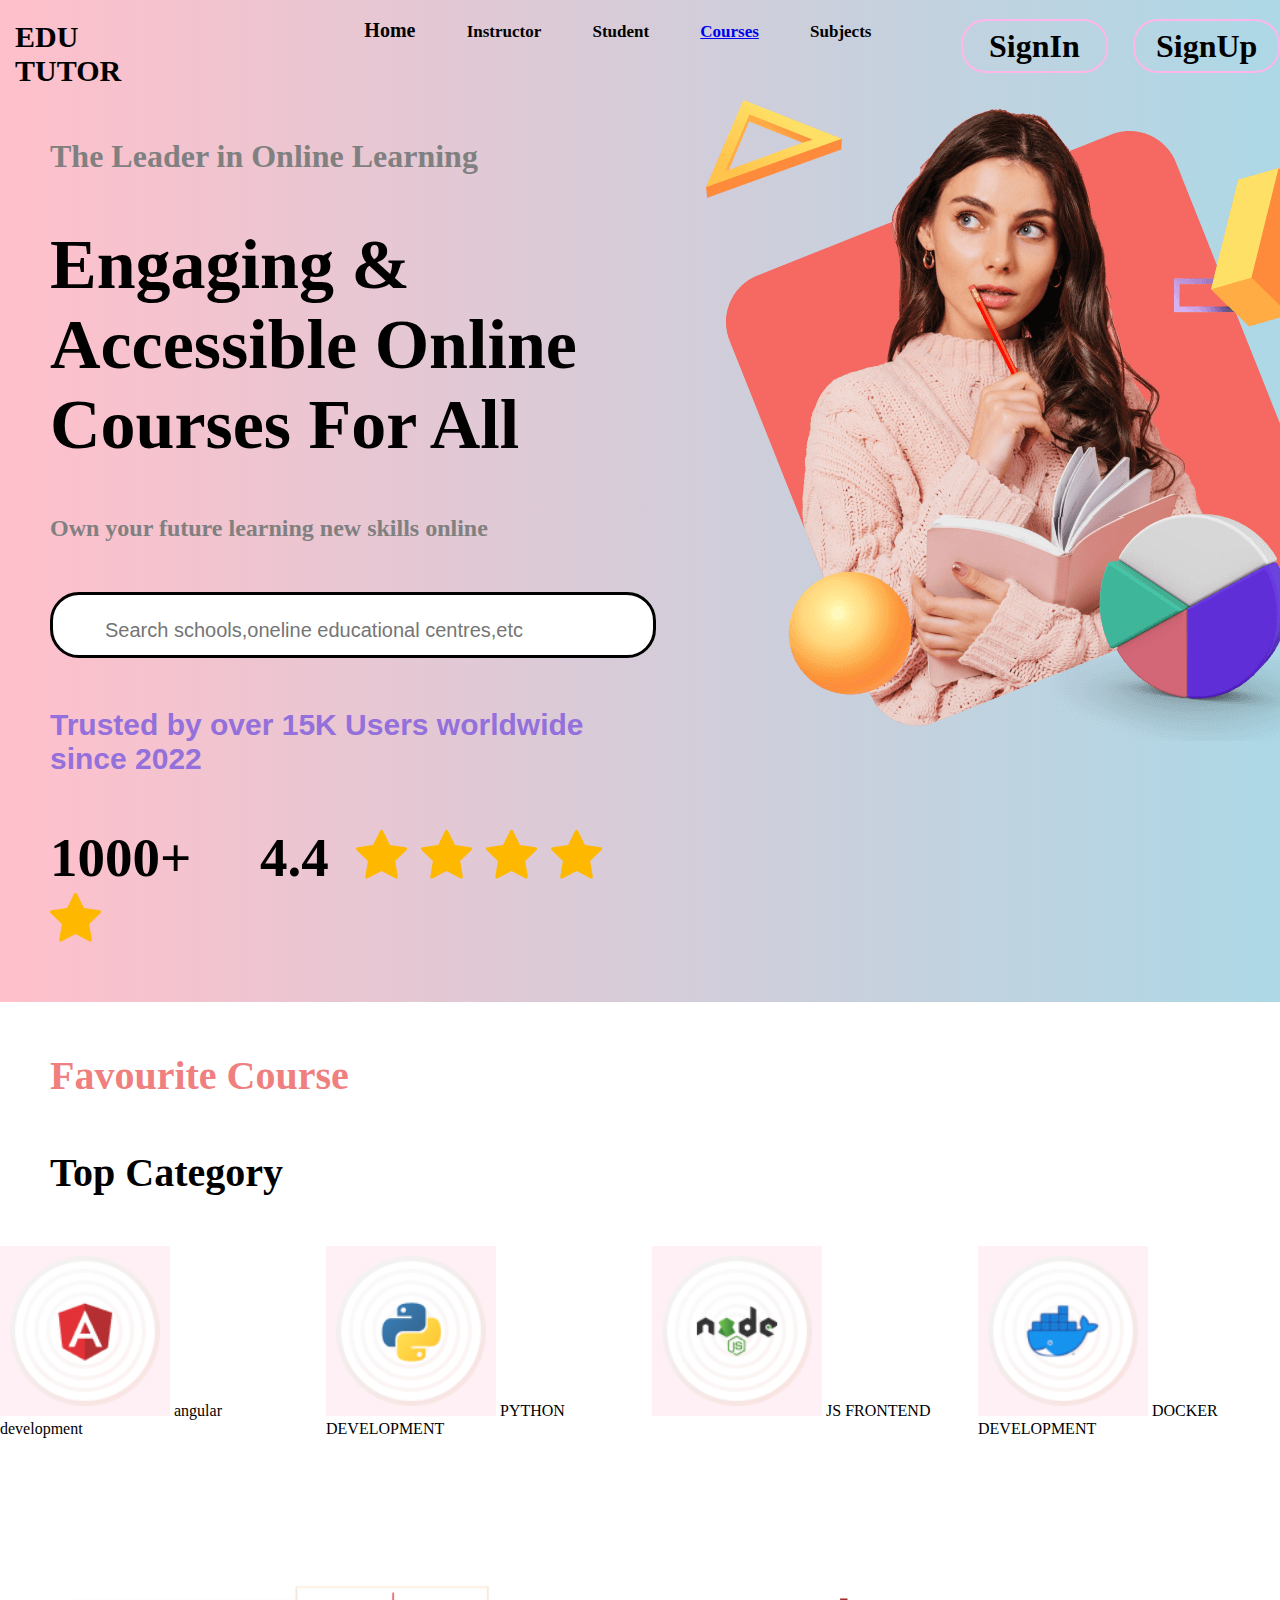
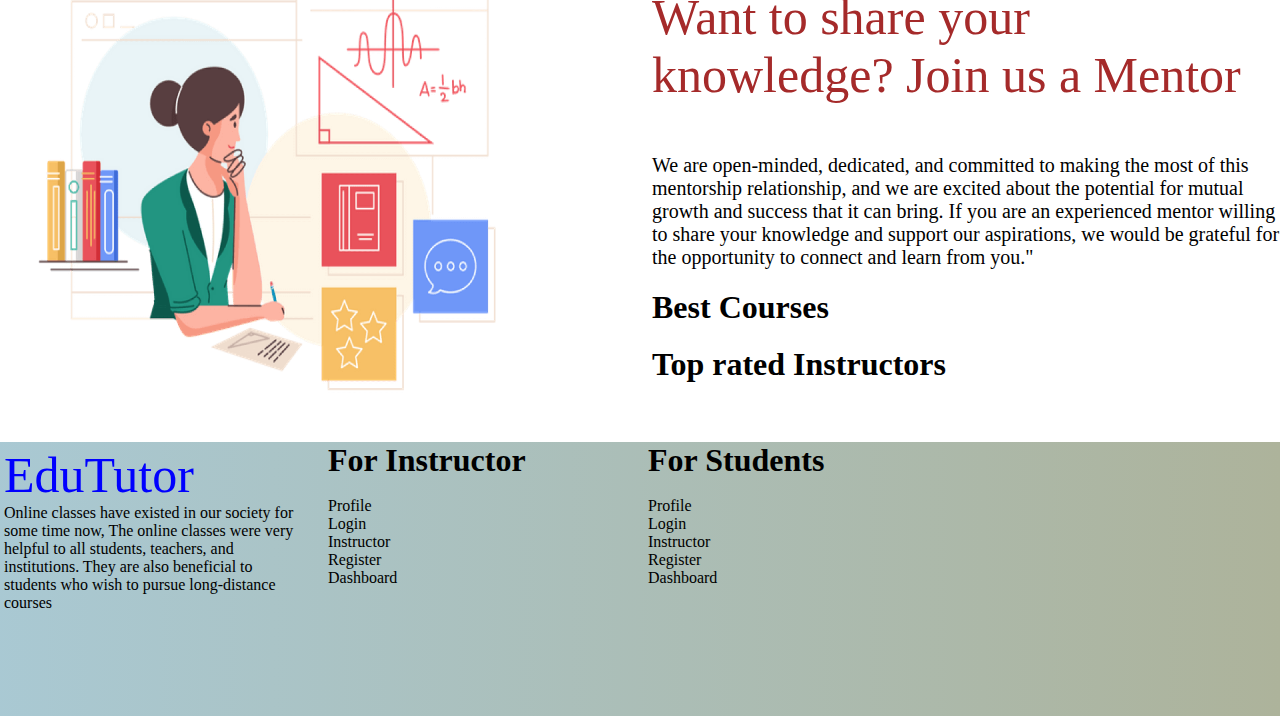
==== homepage.html @ e9d095c8 "added files" ====
<!DOCTYPE html>
<html lang="en">
<head>
    <meta charset="UTF-8">
    <meta name="viewport" content="width=device-width, initial-scale=1.0">
    <title>Document</title>
    <link rel="stylesheet" href="homepage.css">
    <link rel="stylesheet" href="https://cdnjs.cloudflare.com/ajax/libs/font-awesome/4.7.0/css/font-awesome.min.css">
    <link href="bootstrap/css/bootstrap-grid.min.css" type="text/css"
    rel="stylesheet">
    


</head>
<body>
    <div class="container-1st">
        <!-- NAVIGATION BAR -->
        <div style="display: flex;">
            <h1 id="heading-text">EDU TUTOR</h1>
            <div class="nav-bar-text"><p>Home</p></div>
            <div class="nav-bar-text2"><p>Instructor</p></div>
            <div class="nav-bar-text2"><p>Student</p></div>
            <div class="nav-bar-text2"><a href="courses.html">Courses</a></div>
            <div class="nav-bar-text2"><p>Subjects</p></div>
            <div class="signin-button"><h1>SignIn</h1></div>
            <div class="signin-button"  style="margin-left: 2%;"><h1>SignUp</h1>
            </div>
        </div>
        

        <!--  -->
        <div style="display: flex;">
            <div>
                <h1 style="color:grey; margin:50px;">The Leader in Online Learning</h1>
                <h1 style="font-size: 70px; margin:50px">Engaging &<br> Accessible Online<br> Courses For All</h1>
                <h2 style="margin:50px; margin-top:30px;color:grey;">Own your future learning new skills online</h2>
                <div class="form"><form><input type="search" id="search" placeholder="Search schools,oneline educational centres,etc"></form></div>
                    
                <h1 style="color:mediumpurple;  font-family:Verdana, Geneva, Tahoma, sans-serif ;
                font-size:30px; margin-top: 50px;margin:50px; ">Trusted by over 15K Users
                    worldwide since 2022</h1>
                    <div>
                    <h1 style="font-size: 55px;margin:50px;"> 1000+    &nbsp;&nbsp;&nbsp;&nbsp;4.4 &nbsp;<span class="fa fa-star checked"style="color:#FFB800;"></span>
                        <span class="fa fa-star checked "style="color:#FFB800; "></span>
                        <span class="fa fa-star checked"style="color:#FFB800;"></span>
                        <span class="fa fa-star"style="color:#FFB800;"></span>
                        <span class="fa fa-star"style="color:#FFB800;"></span>
                        </h1>
                    </div>
            </div>

            <div><img src="home img.png"></div>
            
        </div>
    </div>
    
    <div>
        <h1 style="color:lightcoral;margin:50px;font-size: 40px;">Favourite Course</h1>
        <p style="font-size: 40px;font-weight: 700;margin:50px">Top Category</p>
        </div>
        <!-- started bootstrap -->
        <div class="row pics ">
            <div class="col-md-3">
            <img src="ad.png">
            angular development
           
            </div>
            <div class="col-md-3">
            <img src="pd.png">
            PYTHON DEVELOPMENT
                  
            </div>
            <div class="col-md-3">
            <img src="js.png">
            JS FRONTEND
            
            </div>
            <div class="col-md-3">
            <img src="dd.png">
            DOCKER DEVELOPMENT
          
            </div>
            </div>
            <!-- some other images
        </div>
        <div class="row mt-5 p-5 course">
            <div class="col-md-4">
                <img src="html.png">
                html
            </div>
            <div class="col-md-4">
                <img src="css.png">
                css
            </div>
            <div class="col-md-4">
                <img src="java.png">
            </div>
        </div> -->
        <div class="row " >
            <div class="col-md-6 stats">
            <img src="share.png ">
        </div>
        <div class="col-md-6 ">
            <p class="mentor">Want to share your knowledge? Join us a Mentor</p>
                <p id="experienced">We are open-minded, dedicated, and committed to making the most of this mentorship relationship,
                     and we are excited about the potential for mutual growth and success that it can bring. 
                     If you are an experienced mentor willing to share your knowledge and support our aspirations,
                      we would be grateful for the opportunity to connect and learn from you."</p>
                      <h1 style="margin-top: 20px;">Best Courses</h1>
                      <h1 style="margin-top: 20px;">Top rated Instructors</h1>
    </div>
    <div class="row bg">
        <div class="col-md-3 m-1">
           <p style="font-size: 50px;color:blue;"> EduTutor</p>
           Online classes have existed in our society for some time now, 
            The online classes were very helpful to all students, teachers, and institutions. 
           They are also beneficial to students who wish to pursue long-distance courses


        </div>
        <div class="col-md-3">
           <h1> For Instructor</h1>
           <br class="space"> Profile
           <br class="space"> Login
           <br class="space"> Instructor
           <br class="space"> Register
           <br style="margin-top: 10px;"> Dashboard 
           <!-- dashboard space -->
        </div>
        <div class="col-md-3">
            <h1> For Students</h1>
            <br class="space"> Profile
            <br class="space"> Login
            <br class="space"> Instructor
            <br class="space"> Register
            <br class="space">Dashboard
        </div>
       <div class="col-md-3">
 
       </div>
    </div>


       
        

        
           
    
    

    
    

</body>
</html>
---- homepage.css ----
.container-1st{
    background: linear-gradient(to right,pink,lightblue);
}
*{
    margin: 0;
}
#heading-text{
    font-size: 30px;
    font-weight: 800;
    padding-left: 15px;
    padding-top: 20px;
    color: black;
}
.nav-bar-text{
    margin-left: 15%;
    font-size: 20px;
    font-weight: 800;
    margin-top: 1.5%;
}
.nav-bar-text2{
    margin-left: 4%;
    font-size: 17px;
    font-weight: 800;
    margin-top: 1.7%;
}
.signin-button{
    width: 160px;
    height: 50px;
    border: 2px solid rgb(255, 182, 232);
    margin-left: 7%;
    margin-top: 1.5%;
    border-radius: 25px;
    display: flex;
    justify-content: center;
    align-items: center;
}
.signin-button:hover{
    background-color:rgb(255, 105, 240);
}
.nav-bar-text2:hover{
    text-decoration: underline;
}
.nav-bar-text:hover{
    text-decoration: underline;
}
.form{
    width: 600px;
    height:60px;
    border:3px solid black;
    border-radius: 29px;
    font-size:13px;
    margin-right: 4px;
    background-color: white;
    display: flex;
    margin: 50px;
    
}
#search{
    margin-left: 50px;
    margin-top: 20px;
    border: 0px;
    width: 500px;
    height: 30px;
    font-size:20px;
    
}
.pics img{height:150px;
    padding: 10px;
    background-color:lavenderblush;
}
.course img{height:150px;
    padding: 10px;
    background-color:lavenderblush;}

.stats  img {margin-top:100px;
width:85%;
height:500px;}

.mentor { margin-top:150px;
   
    font-size: 50px;
    font-family: Century;
    color:brown;


}
#experienced{
    font-size: 20px;
    margin-top: 50px;
}
.space{
    margin-top: 10px;
}
.bg{
    background:linear-gradient(to right, rgb(169, 201, 212),rgb(173, 179, 155));padding-bottom: 100px;
}
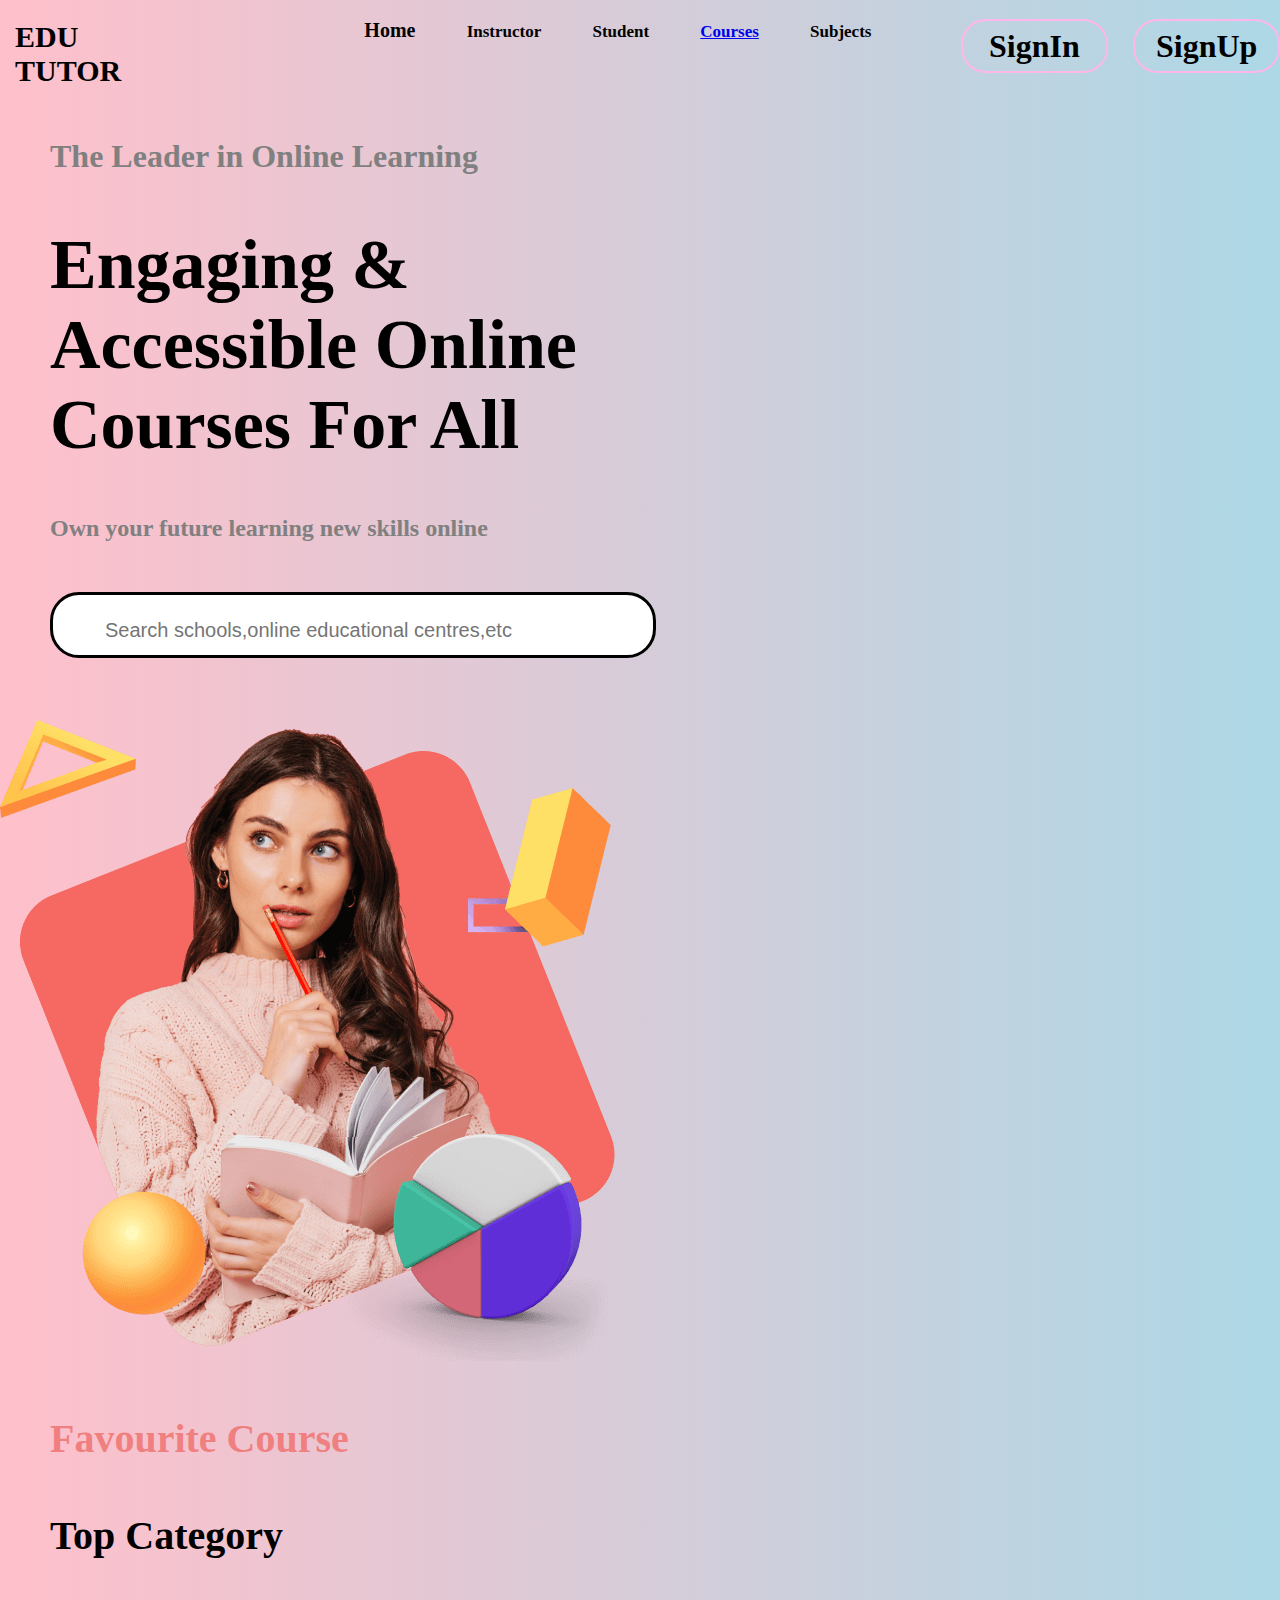
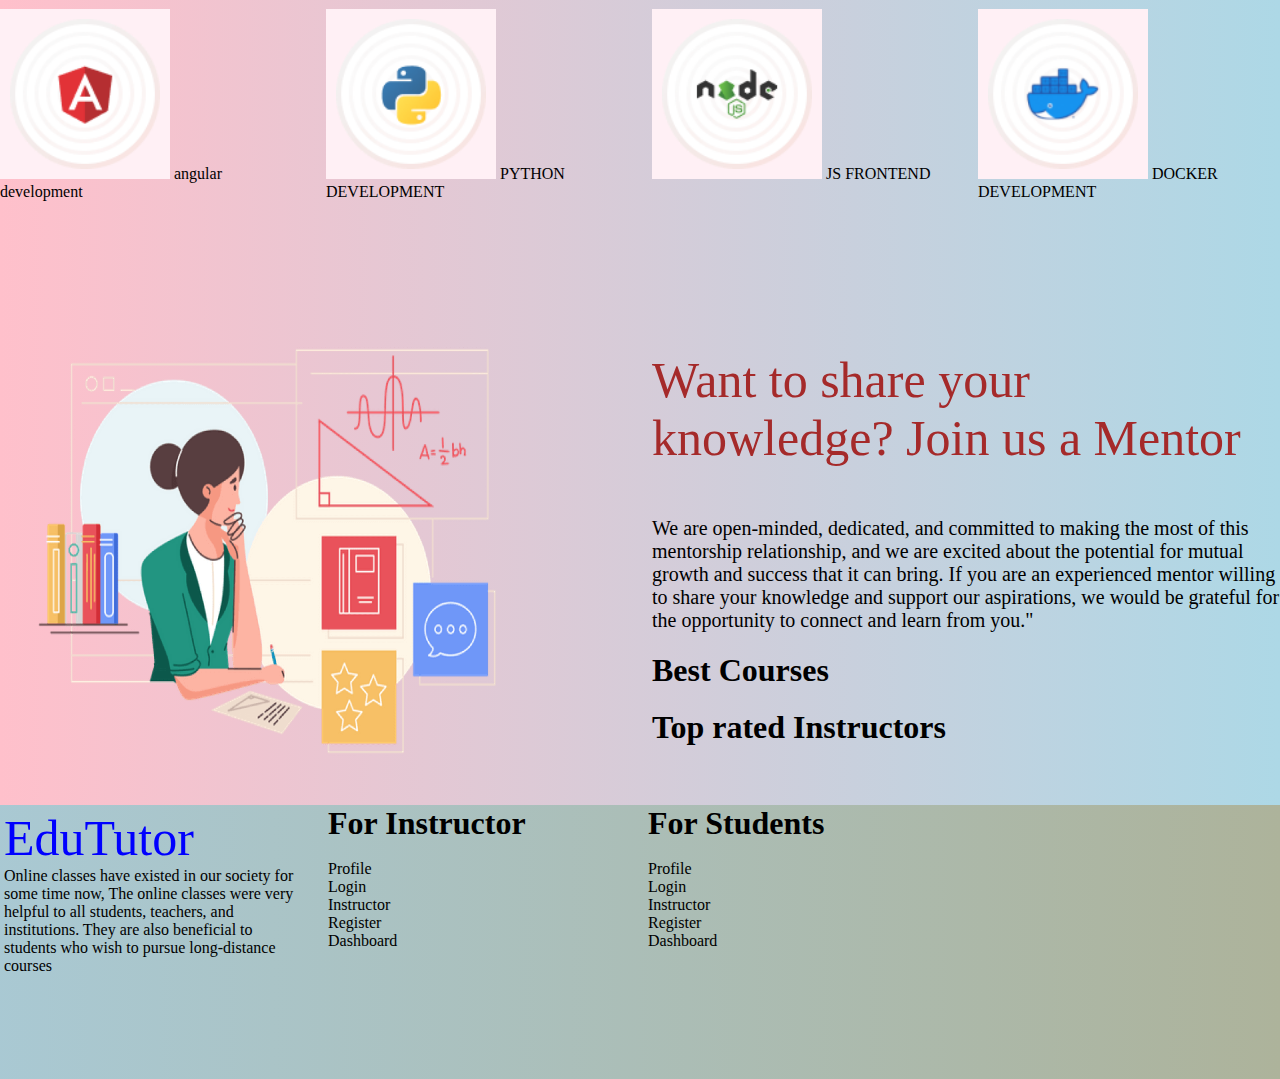
==== commit 02b38d0a: "Update homepage.html" ====
--- a/homepage.html
+++ b/homepage.html
@@ -34,20 +34,9 @@
                 <h1 style="color:grey; margin:50px;">The Leader in Online Learning</h1>
                 <h1 style="font-size: 70px; margin:50px">Engaging &<br> Accessible Online<br> Courses For All</h1>
                 <h2 style="margin:50px; margin-top:30px;color:grey;">Own your future learning new skills online</h2>
-                <div class="form"><form><input type="search" id="search" placeholder="Search schools,oneline educational centres,etc"></form></div>
+                <div class="form"><form><input type="search" id="search" placeholder="Search schools,online educational centres,etc"></form></div>
                     
-                <h1 style="color:mediumpurple;  font-family:Verdana, Geneva, Tahoma, sans-serif ;
-                font-size:30px; margin-top: 50px;margin:50px; ">Trusted by over 15K Users
-                    worldwide since 2022</h1>
-                    <div>
-                    <h1 style="font-size: 55px;margin:50px;"> 1000+    &nbsp;&nbsp;&nbsp;&nbsp;4.4 &nbsp;<span class="fa fa-star checked"style="color:#FFB800;"></span>
-                        <span class="fa fa-star checked "style="color:#FFB800; "></span>
-                        <span class="fa fa-star checked"style="color:#FFB800;"></span>
-                        <span class="fa fa-star"style="color:#FFB800;"></span>
-                        <span class="fa fa-star"style="color:#FFB800;"></span>
-                        </h1>
-                    </div>
-            </div>
+             
 
             <div><img src="home img.png"></div>
             
@@ -153,4 +142,4 @@
     
 
 </body>
-</html>+</html>
